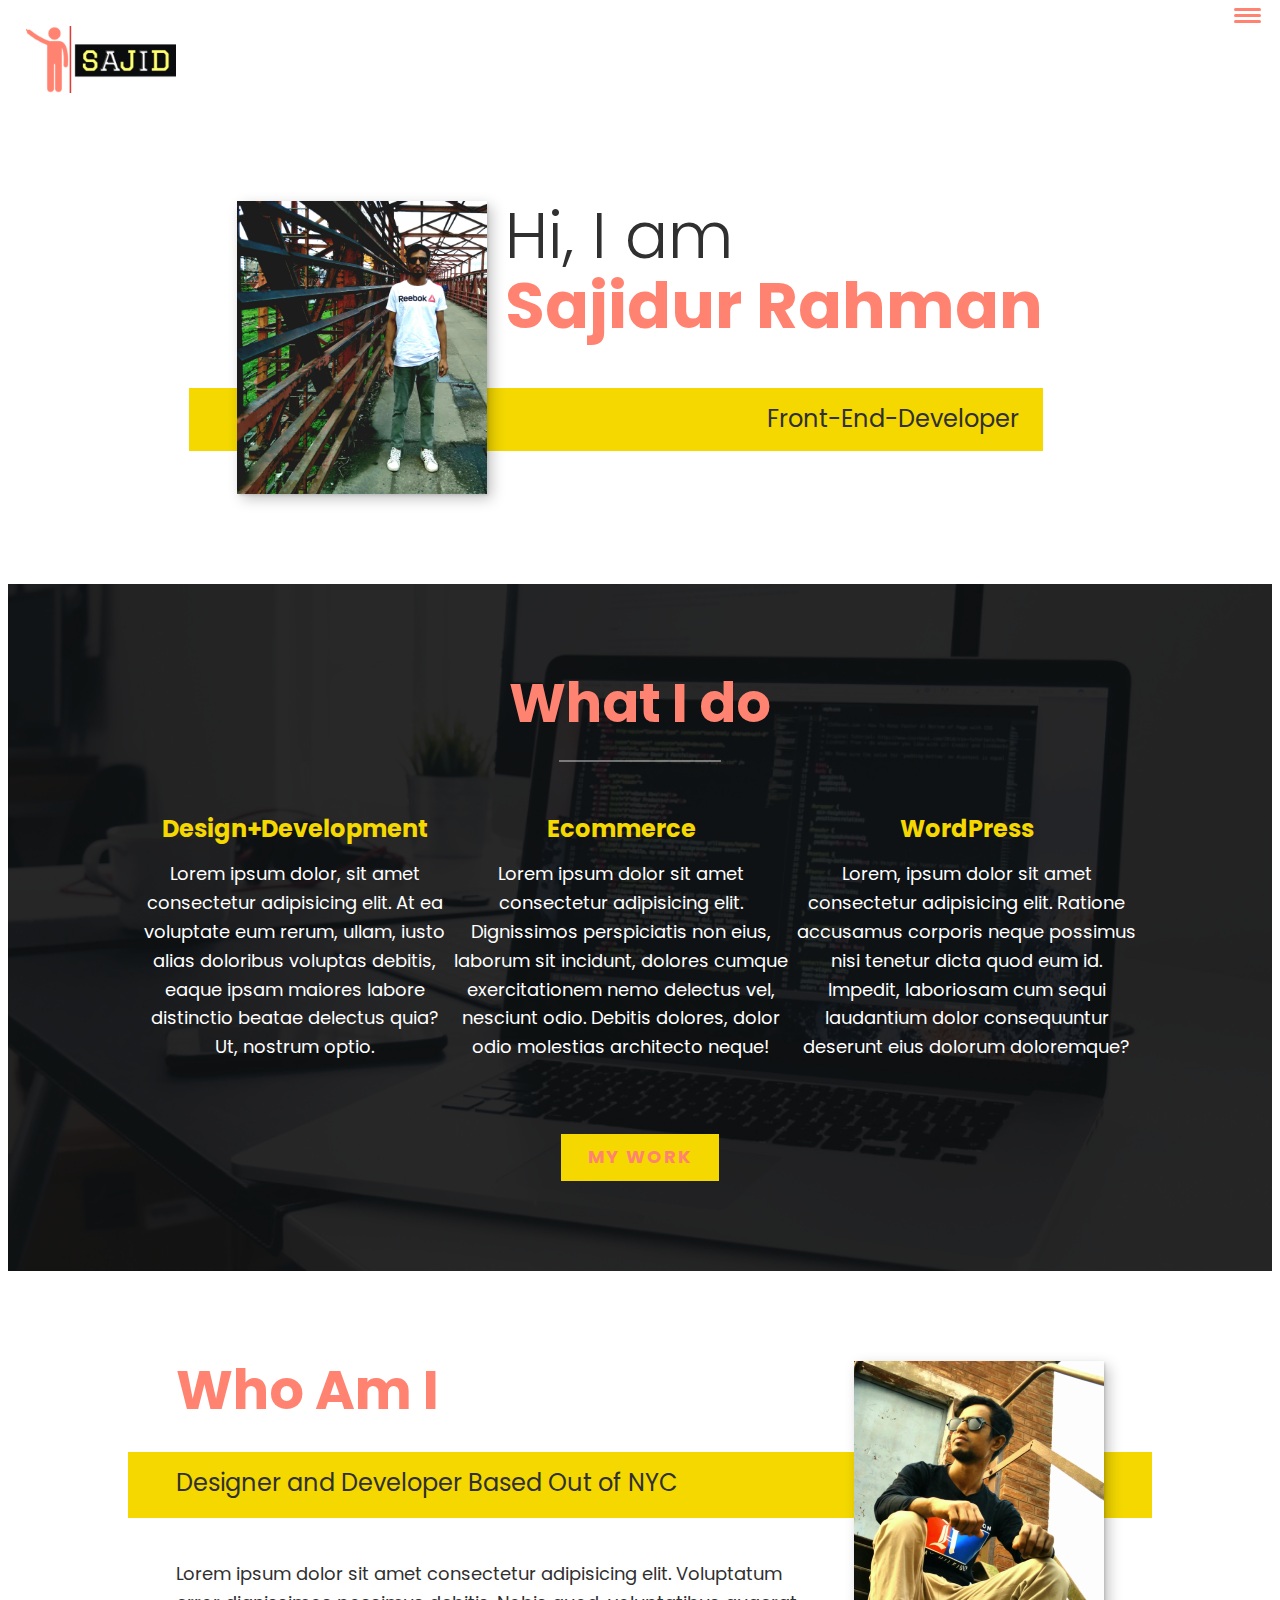
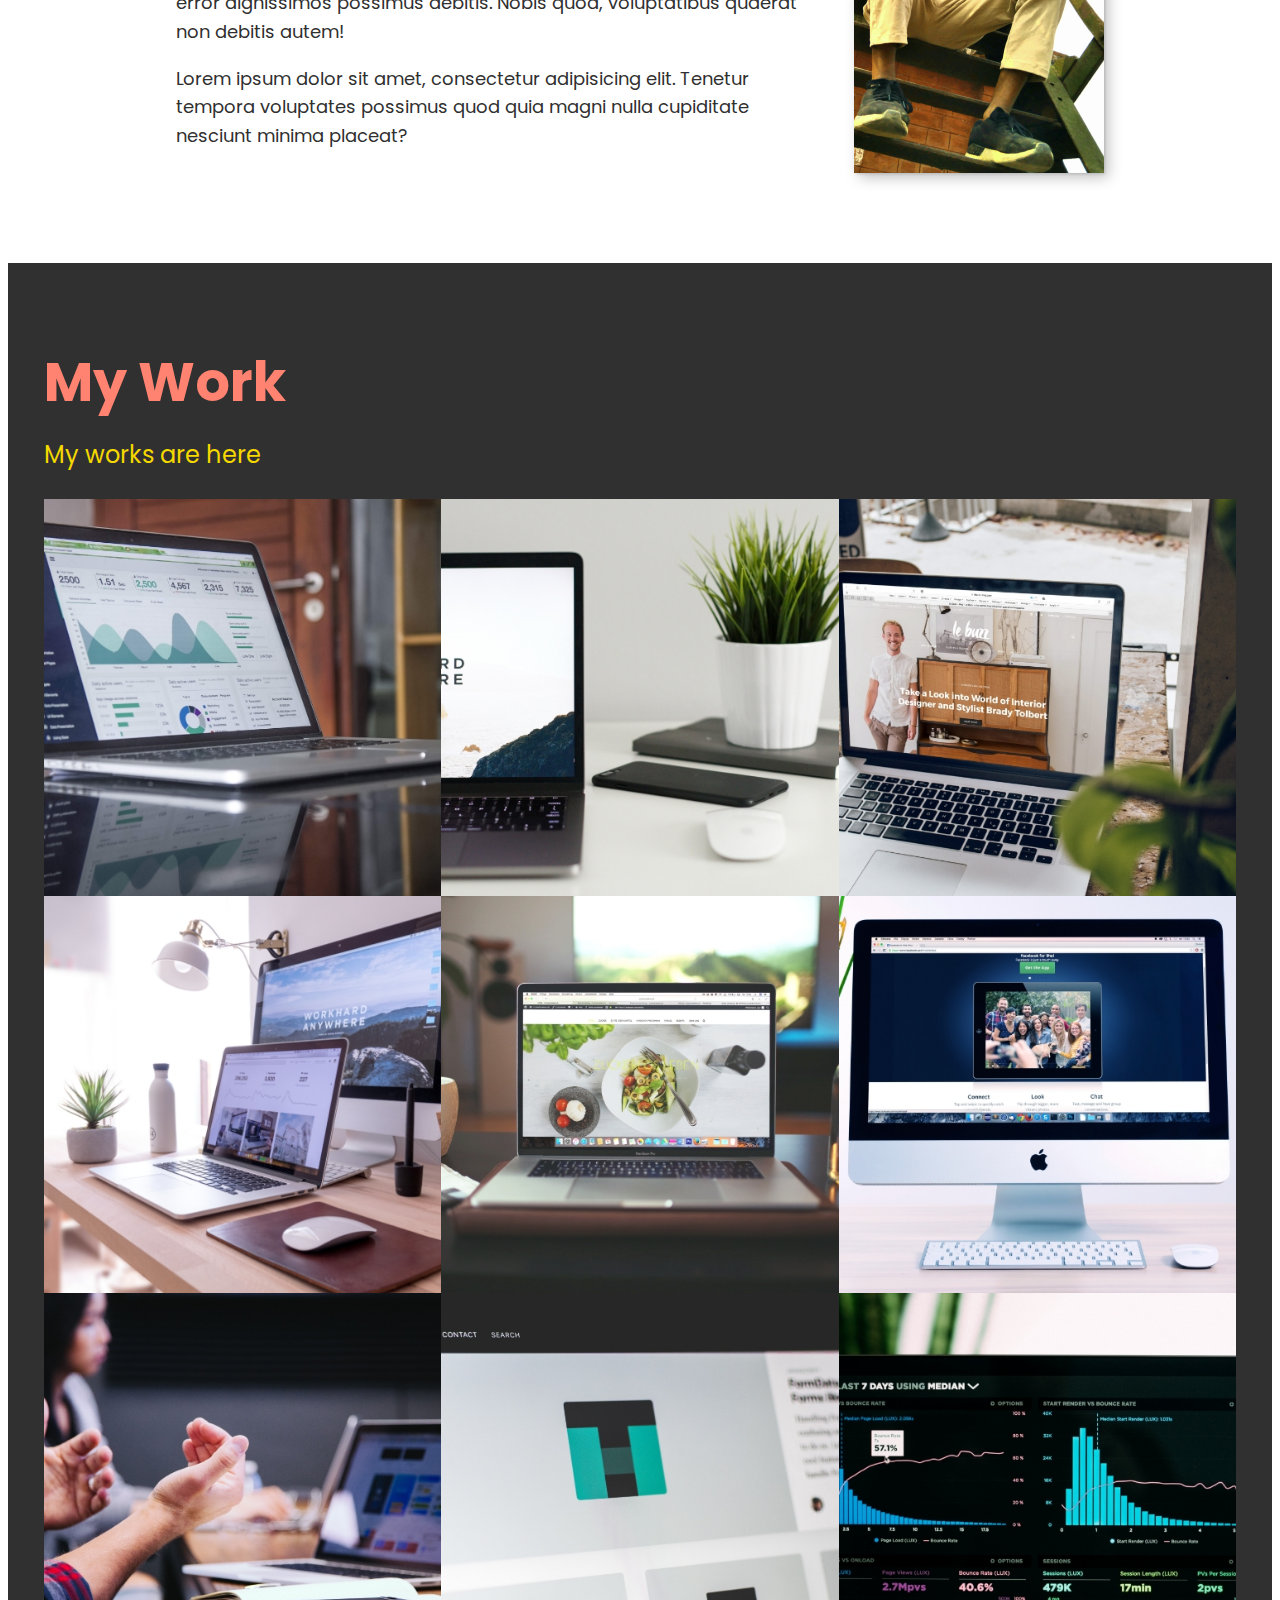
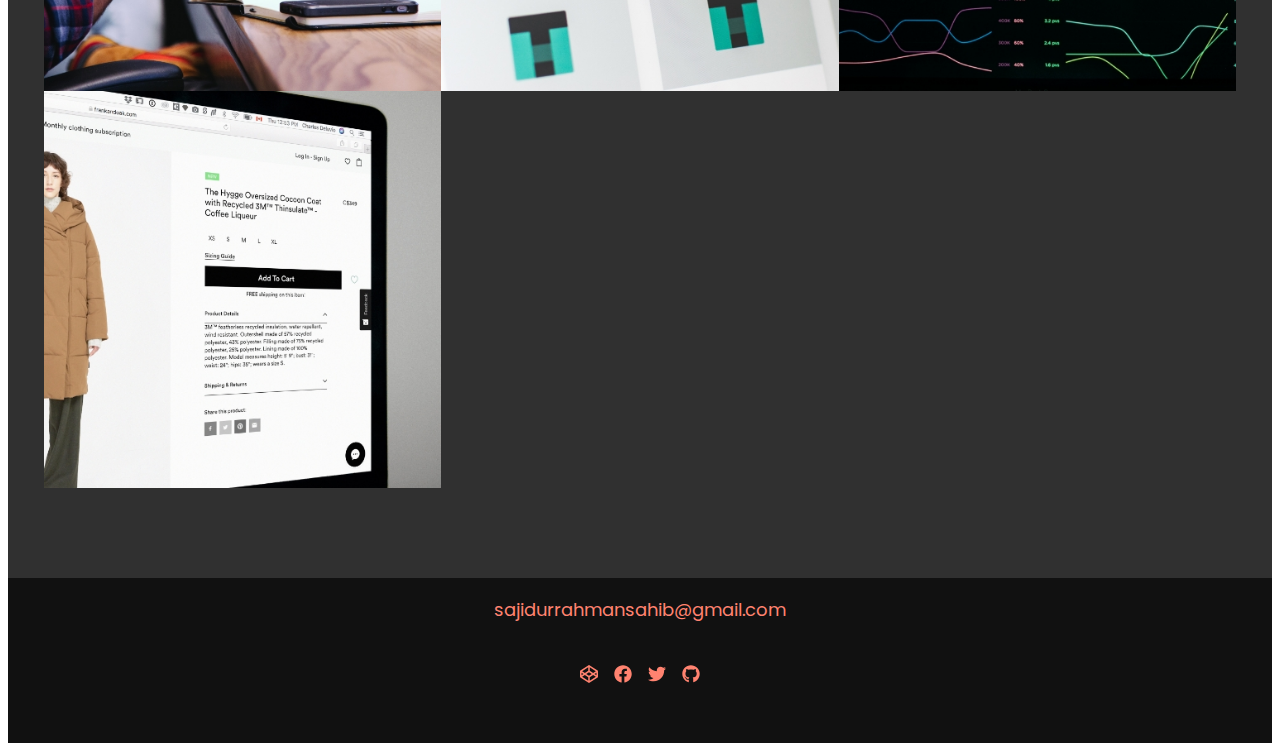
==== index.html @ 3e170366 "my-own-work" ====
<!DOCTYPE html>
<html lang="en">

<head>
    <meta charset="UTF-8">
    <meta http-equiv="X-UA-Compatible" content="IE=edge">
    <meta name="viewport" content="width=device-width, initial-scale=1.0">
    <title>Portfolio-Basic</title>
    <link rel="shortcut icon" href="./images/fav-sajid.png" type="fav-sajid">
    <link rel="stylesheet" href="./css/">
    <link rel="stylesheet" href="./css/all.min.css">
    <link rel="stylesheet" href="./css/style.css">

</head>

<body>
    <header>
        <!--/////////////////////////////////////////////////////////////////////////
             NAVBAR GOES HERE 
        /////////////////////////////////////////////////////////////////////////-->
        <div class="navbar">
            <div class="logo">
                <img src="./images/logo.png" alt="logo">
            </div>
            <button class="nav-toggle" aria-level="toggle-navigation">
                <span class="hamburger"></span>
            </button>
            <nav class="nav">
                <ul class="nav__list">
                    <li class="nav-item"><a href="#home" class="nav__link">Home</a></li>
                    <li class="nav-item"><a href="#service" class="nav__link">My Services</a></li>
                    <li class="nav-item"><a href="#about" class="nav__link">About Me</a></li>
                    <li class="nav-item"><a href="#work" class="nav__link">My Work</a></li>
                </ul>
            </nav>

        </div>
    </header>
    <!-- /////////////////////////////////////////////////////////////////////////////////////////////
            INTRO PART 
        ////////////////////////////////////////////////////////////////////////////////////////////////////////-->

    <main>
        <!-- //////////////////////INTRODUCTION ///////////////-->
        <Section id="home" class="intro">
            <h1 class="section__title section__title--intro">
                Hi, I am <strong>Sajidur Rahman</strong>
            </h1>
            <p class="section__subtitle section__subtitle--intro">
                Front-End-Developer
            </p>
            <img src="./images/sajidur.png" alt="a picture of Sajidur Rahman" class="intro__image">
        </Section>
        <!-- ////////////////MY SERVICES ///////////////-->
        <section id="service" class="my-services">
            <h2 class="section__title section__title--service">
                What I do
            </h2>
            <div class="services-all">
                <!-- item-1 -->
                <div class="service-item">
                    <h3 class="service-item__intro">Design+Development</h3>
                    <p class="service-item__details">Lorem ipsum dolor, sit amet consectetur adipisicing elit. At ea voluptate eum rerum, ullam, iusto alias doloribus voluptas debitis, eaque ipsam maiores labore distinctio beatae delectus quia? Ut, nostrum optio.</p>
                </div>
                <!-- item-1 -->
                <div class="service-item">
                    <h3 class="service-item__intro">Ecommerce</h3>
                    <p class="service-item__details">Lorem ipsum dolor sit amet consectetur adipisicing elit. Dignissimos perspiciatis non eius, laborum sit incidunt, dolores cumque exercitationem nemo delectus vel, nesciunt odio. Debitis dolores, dolor odio molestias architecto neque!</p>
                </div>
                <!-- item-1 -->
                <div class="service-item">
                    <h3 class="service-item__intro">WordPress</h3>
                    <p class="service-item__details">Lorem, ipsum dolor sit amet consectetur adipisicing elit. Ratione accusamus corporis neque possimus nisi tenetur dicta quod eum id. Impedit, laboriosam cum sequi laudantium dolor consequuntur deserunt eius dolorum doloremque?</p>
                </div>
            </div>
            <a href="#work" class="btn">My Work</a>
        </section>
        <!-- //////////////////////////ABOUT ME ///////////////-->
        <section id="about" class="about-me">
            <h2 class="section__title section__title--about">
                Who Am I
            </h2>
            <p class="section__subtitle section__subtitle--about">Designer and Developer Based Out of NYC</p>
            <div class="class about-me__body">
                <p>Lorem ipsum dolor sit amet consectetur adipisicing elit. Voluptatum error dignissimos possimus debitis. Nobis quod, voluptatibus quaerat non debitis autem!</p>
                <p>Lorem ipsum dolor sit amet, consectetur adipisicing elit. Tenetur tempora voluptates possimus quod quia magni nulla cupiditate nesciunt minima placeat?</p>
            </div>
            <img src="./images/my-img.png" alt="a picture of sajidur rahman" class="about-me__image">
        </section>
        <!-- /////////////////////////MY WORK //////////////////-->
        <section id="work" class="my-work">
            <h2 class="section__title section__title--work">My Work</h2>
            <p class="section__subtitle section__subtitle--work">My works are here</p>
            <div class="portfolio">
                <!--PORTFOLIO ITEM-->
                <a href="#" class="portfolio__item">
                    <img src="./images/portfolio-01.jpg" alt="portfolio-01" class="portfolio__image">
                </a>
                <!--PORTFOLIO ITEM-->
                <a href="#" class="portfolio__item">
                    <img src="./images/portfolio-02.jpg" alt="portfolio-02" class="portfolio__image">
                </a>
                <!--PORTFOLIO ITEM-->
                <a href="#" class="portfolio__item">
                    <img src="./images/portfolio-03.jpg" alt="portfolio-03" class="portfolio__image">
                </a>
                <!--PORTFOLIO ITEM-->
                <a href="#" class="portfolio__item">
                    <img src="./images/portfolio-04.jpg" alt="portfolio-04" class="portfolio__image">
                </a>
                <!--PORTFOLIO ITEM-->
                <a href="#" class="portfolio__item">
                    <img src="./images/portfolio-05.jpg" alt="portfolio-05" class="portfolio__image">
                </a>
                <!--PORTFOLIO ITEM-->
                <a href="#" class="portfolio__item">
                    <img src="./images/portfolio-06.jpg" alt="portfolio-06" class="portfolio__image">
                </a>
                <!--PORTFOLIO ITEM-->
                <a href="#" class="portfolio__item">
                    <img src="./images/portfolio-07.jpg" alt="portfolio-07" class="portfolio__image">
                </a>
                <!--PORTFOLIO ITEM-->
                <a href="#" class="portfolio__item">
                    <img src="./images/portfolio-08.jpg" alt="portfolio-08" class="portfolio__image">
                </a>
                <!--PORTFOLIO ITEM-->
                <a href="#" class="portfolio__item">
                    <img src="./images/portfolio-09.jpg" alt="portfolio-09" class="portfolio__image">
                </a>
                <!--PORTFOLIO ITEM-->
                <a href="#" class="portfolio__item">
                    <img src="./images/portfolio-10.jpg" alt="portfolio-10" class="portfolio__image">
                </a>
            </div>
        </section>
    </main>
    <!-- ////////////////////////////////////////////////////////////////////////////////////////////////////////////////////
              FOOTER
///////////////////////////////////////////////////////////////////////////////////////////////////////////// -->
    <footer>
        <div class="footer">
            <a href="sajidurrahmansahib@gmail.com" class="footer__link">sajidurrahmansahib@gmail.com</a>
            <ul class="social-list">
                <li class="social-list__item">
                    <a href="https://codepen.io/" class="social-list__link"><i class="fab fa-codepen"></i></a>
                </li>
                <li class="social-list__item">
                    <a href="https://www.facebook.com/" class="social-list__link"><i class="fab fa-facebook"></i></a>
                </li>
                <li class="social-list__item">
                    <a href="https://twitter.com/" class="social-list__link"><i class="fab fa-twitter"></i></a>
                </li>
                <li class="social-list__item">
                    <a href="https://github.com/" class="social-list__link"><i class="fab fa-github"></i></a>
                </li>
            </ul>
        </div>
    </footer>




    <script src="./js/all.min.js"></script>
    <script src="./js/script.js"></script>
</body>

</html>
---- css/style.css ----
/*-----------------FONTS LINK----------- */
    
    @import url('https://fonts.googleapis.com/css2?family=Poppins:wght@400;500;600;700;800;900&display=swap');
    *,
    *::before,
    *::after {
        box-sizing: border-box;
    }
    /* -----------CUSTOM PROPERTIES----------------------------------- */
    
     :root {
        --ff-primary: 'Poppins', sans-serif;
        --color-white: #ffffff;
        --color-dark: #303030;
        --color-black: #111111;
        --main-color: #F4D800;
        --second-color: #ff8370;
        --fs-h1: 3rem;
        --fs-h2: 2.25rem;
        --fs-h3: 1.25rem;
        --fs-body: 1rem;
        --fw-reg: 300;
        --fw-semibold: 500;
        --fw-bold: 700;
        --default-lh: 1.6;
        --boxShadow: 0.25em 0.25em 0.75em rgba(0, 0, 0, 0.25), 0.125em 0.125em 0.15em rgba(0, 0, 0, 0.15);
    }
    
    @media (min-width:800px) {
         :root {
            --fs-h1: 4rem;
            --fs-h2: 3.375rem;
            --fs-h3: 1.5rem;
            --fs-body: 1.125rem;
        }
    }
    /* -----------------GENERAL PROPERTIES--------------------------------------- */
    
    html {
        scroll-behavior: smooth;
    }
    
    body {
        background-color: var(--color-white);
        color: var(--color-dark);
        font-family: var(--ff-primary);
        font-size: var(--fs-body);
        line-height: var(--default-lh);
    }
    
    a {
        text-decoration: none;
    }
    
    ul,
    ol {
        list-style: none;
    }
    
    section {
        padding: 5em 2em;
    }
    
    img {
        display: block;
        max-width: 100%;
    }
    
    strong {
        font-weight: var(--fw-bold);
        color: var(--second-color);
    }
    /* ----------BUTTONS---------------- */
    
    .btn {
        display: inline-block;
        padding: 0.5em 1.5em;
        background-color: var(--main-color);
        color: var(--second-color);
        text-decoration: none;
        text-transform: uppercase;
        cursor: pointer;
        font-size: 1em;
        letter-spacing: 2px;
        font-weight: var(--fw-bold);
        transition: transform 0.2s ease-in-out;
    }
    
    .btn:hover {
        transform: scale(1.1);
    }
    
    .btn:focus {
        outline: 3px solid var(--main-color);
        outline-offset: 3px;
    }
    /* -----------TYPOGRAPHY---------------------------------------- */
    
    h1,
    h2,
    h3 {
        line-height: 1.1;
        margin: 0;
    }
    
    h1 {
        font-size: var(--fs-h1);
    }
    
    h2 {
        font-size: var(--fs-h2);
    }
    
    h3 {
        font-size: var(--fs-h3);
    }
    
    .section__title {
        margin-bottom: 0.25rem;
    }
    
    .section__title--intro {
        font-weight: var(--fw-reg);
    }
    
    .section__title--intro strong {
        display: block;
    }
    
    .section__subtitle {
        font-size: var(--fs-h3);
    }
    
    .section__subtitle--intro {
        display: inline-block;
    }
    
    .section__subtitle--intro,
    .section__subtitle--about {
        background-color: var(--main-color);
        color: var(--color-dark);
        font-family: var(--ff-primary);
        padding: 0.5em 1em;
    }
    /*____________________________HEADER CSS__________________*/
    
    .navbar {
        display: flex;
        justify-content: space-between;
        padding: 1em;
    }
    
    .logo {
        max-width: 150px;
    }
    
    .nav {
        position: fixed;
        background-color: var(--color-dark);
        top: 0;
        left: 0;
        right: 0;
        bottom: 0;
        z-index: 99;
        transform: translateX(100%);
        transition: transform 0.4s cubic-bezier(0.5, 0, 0.5, 1);
    }
    
    .nav__list {
        display: flex;
        flex-direction: column;
        height: 100%;
        justify-content: space-evenly;
        align-items: center;
    }
    
    .nav__link {
        color: var(--color-white);
        font-weight: var(--fw-semibold);
        font-size: var(--fs-h3);
    }
    
    .nav__link:hover {
        color: var(--second-color);
    }
    
    .hamburger {
        display: block;
        position: relative;
    }
    
    .hamburger,
    .hamburger::before,
    .hamburger::after {
        background-color: var(--second-color);
        width: 2em;
        height: 3px;
        border-radius: 1em;
        transition: transform 0.4s ease-in-out;
    }
    
    .hamburger::before,
    .hamburger::after {
        content: '';
        position: absolute;
        left: 0;
        right: 0;
    }
    
    .hamburger::before {
        top: 6px;
    }
    
    .hamburger::after {
        bottom: 6px;
    }
    
    .nav-toggle {
        background-color: transparent;
        border: 0;
        outline: none;
        cursor: pointer;
        position: absolute;
        right: 1em;
        top: 1em;
        z-index: 999;
    }
    
    .nav-open .nav {
        transform: translateX(0);
    }
    
    .nav-open .nav-toggle {
        position: fixed;
    }
    
    .nav-open .hamburger::before {
        transform: rotate(90deg) translateX(-6px);
    }
    
    .nav-open .hamburger {
        transform: rotate(45deg);
    }
    
    .nav-open .hamburger::after {
        opacity: 0;
    }
    /*______________________________________________________ */
    /* -----------INTRO CSS------------- */
    
    .intro {
        position: relative;
    }
    
    @media (min-width:600px) {
        .intro {
            display: grid;
            width: min-content;
            grid-column-gap: 1em;
            grid-template-areas: "img title" "img subtitle";
            grid-template-columns: min-content max-content;
            margin: 0 auto;
        }
        .intro__image {
            grid-area: img;
            min-width: 250px;
            position: relative;
            z-index: 2;
            box-shadow: var(--boxShadow);
        }
        .section__subtitle--intro {
            align-self: start;
            grid-column: -1/1;
            grid-row: 2;
            text-align: right;
            position: relative;
            left: -2em;
            width: calc(100% + 2em);
        }
    }
    /* ---------------SERVICES CSS----------------------------- */
    
    .my-services {
        background-color: var(--color-dark);
        color: var(--color-white);
        background-image: url(../images/services-bg.jpg);
        background-size: cover;
        background-blend-mode: overlay;
        text-align: center;
    }
    
    .section__title--service {
        color: var(--second-color);
        position: relative;
    }
    
    .section__title--service::after {
        content: "";
        display: block;
        width: 3em;
        height: 2px;
        margin: 0.5em auto 1em;
        background-color: var(--color-white);
        opacity: 0.4;
    }
    
    .services-all {
        margin-bottom: 3em;
    }
    
    .service-item {
        max-width: 500px;
        margin: 0 auto;
    }
    
    .service-item__intro {
        color: var(--main-color);
    }
    
    @media (min-width:800px) {
        .services-all {
            display: flex;
            max-width: 1000px;
            margin-left: auto;
            margin-right: auto;
        }
    }
    /* -----------ABOUT ME-------------- */
    
    .about-me {
        max-width: 1000px;
        margin: 0 auto;
    }
    
    .about-me__image {
        box-shadow: var(--boxShadow);
    }
    
    .section__title--about {
        color: var(--second-color);
    }
    
    @media (min-width:600px) {
        .about-me {
            display: grid;
            grid-template-columns: 1fr 250px;
            grid-template-areas: "title img" "subtitle img" "body img";
            grid-column-gap: 2em;
        }
        .about-me__image {
            grid-area: img;
            position: relative;
            z-index: 2;
        }
        .section__title--about {
            grid-area: title;
        }
        .section__subtitle--about {
            grid-area: subtitle;
            grid-column: 1/-1;
            grid-row: 2;
            position: relative;
            left: -2em;
            width: calc(100% + 4em);
            padding-left: 2em;
            padding-right: calc(250px + 2em);
        }
        .about-me__body {
            grid-area: body;
        }
    }
    /* ------------------WORK CSS----------------------- */
    
    .my-work {
        background-color: var(--color-dark);
        color: var(--color-white);
    }
    
    .section__title--work {
        color: var(--second-color);
    }
    
    .section__subtitle--work {
        color: var(--main-color);
    }
    
    .portfolio {
        display: grid;
        grid-template-columns: repeat(auto-fit, minmax(300px, 1fr));
    }
    
    .portfolio__image {
        transition: transform 0.8s cubic-bezier(0.5, 0, 0.5, 1), opacity 0.3s linear;
    }
    
    .portfolio__item {
        background-color: var(--main-color);
        overflow: hidden;
    }
    
    .portfolio__item:focus {
        position: relative;
        z-index: 2;
    }
    
    .portfolio__item:focus,
    .portfolio__image:hover.portfolio__image {
        transform: scale(1.2);
        opacity: 0.5;
    }
    /* ------------------FOOTER CSS----------------------- */
    
    .footer {
        background-color: var(--color-black);
        color: var(--main-color);
        text-align: center;
        padding: 1em 0;
    }
    
    .social-list__item:hover {
        opacity: 0.7;
    }
    
    .social-list__link,
    .footer__link {
        color: var(--second-color);
    }
    
    .footer__link:hover {
        opacity: 0.7;
        text-decoration: underline;
    }
    
    .social-list {
        display: flex;
        justify-content: center;
        margin: 2em 0;
        padding: 0;
    }
    
    .social-list__item {
        margin: 0 0.5rem;
    }
    /*_____________________PORTFOLIO ITEM CSS____________ */
    
    .portfolio-item-individual {
        padding: 2em;
        display: grid;
        grid-template-columns: repeat(1, 1fr);
        grid-column-gap: 1em;
    }
    
    @media (min-width:600px) {
        .portfolio-item-individual {
            grid-template-columns: repeat(2, 1fr);
            grid-column-gap: 1.5em;
        }
    }
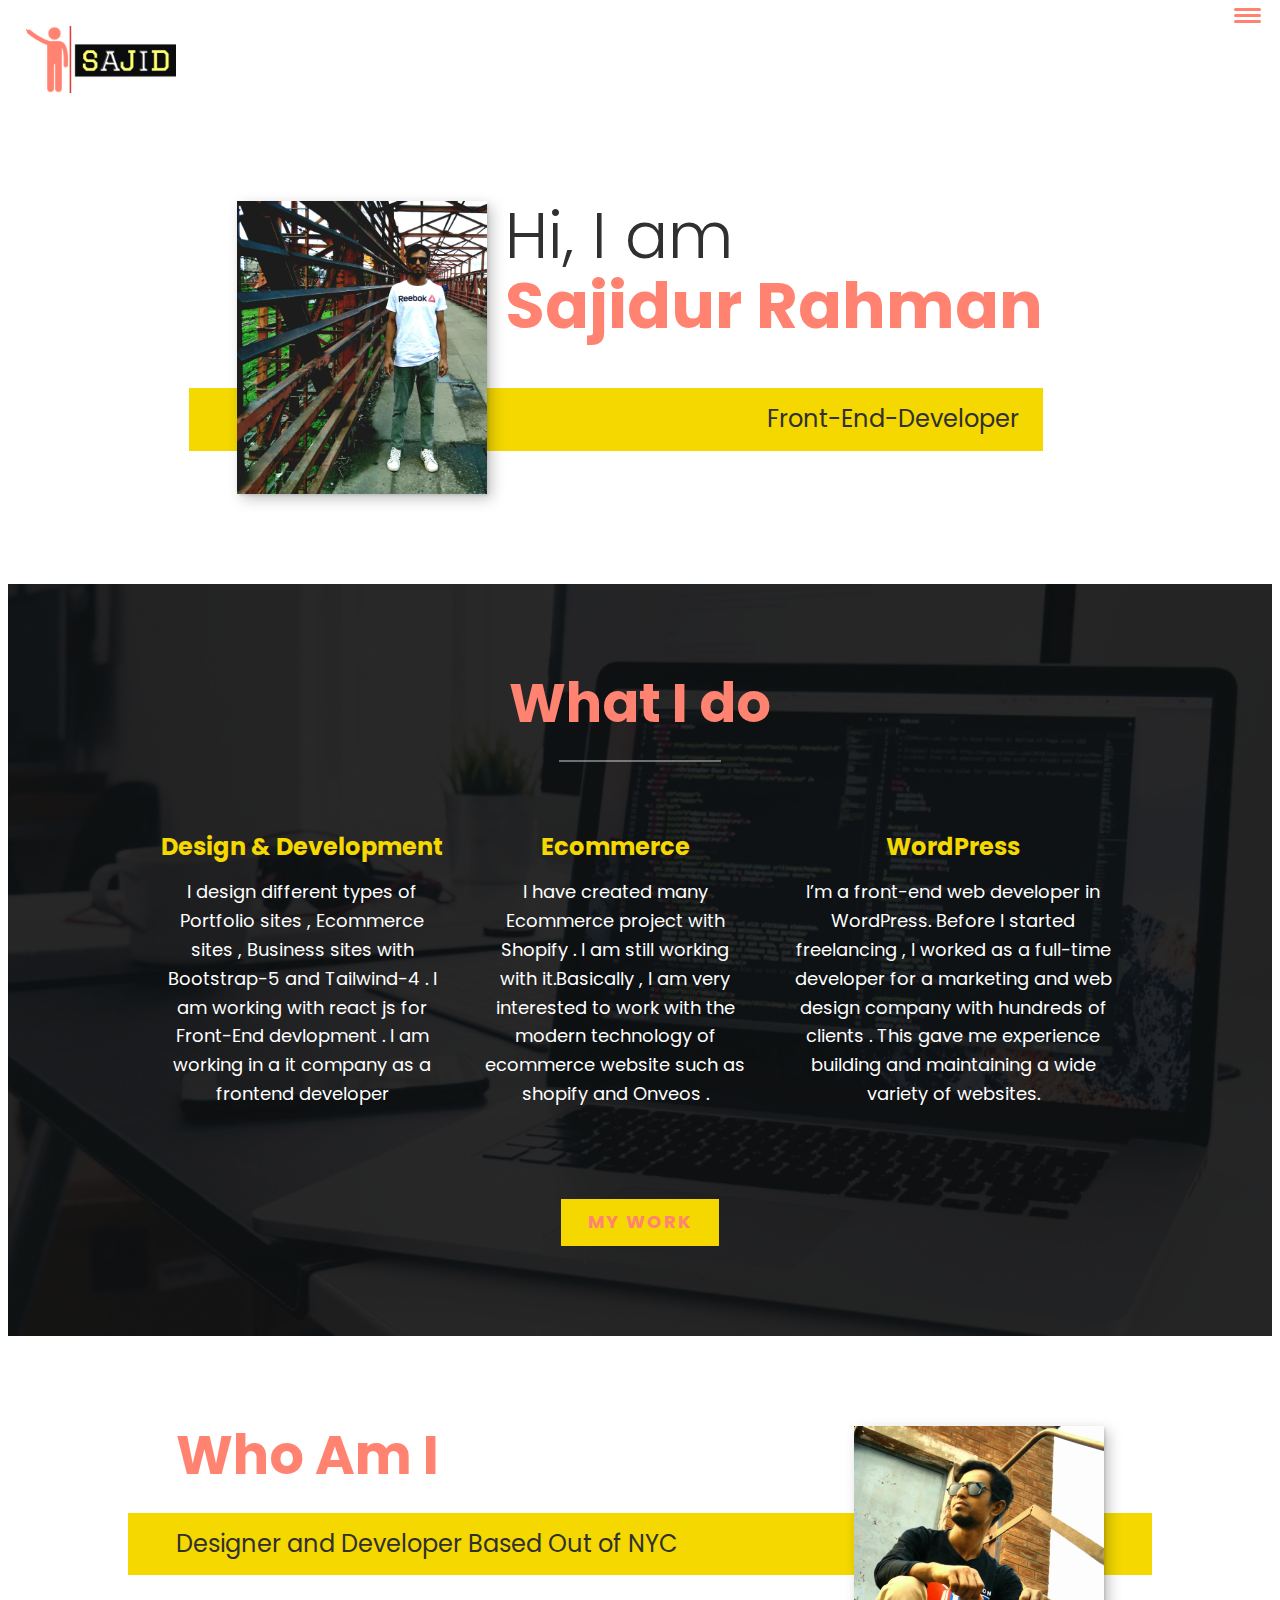
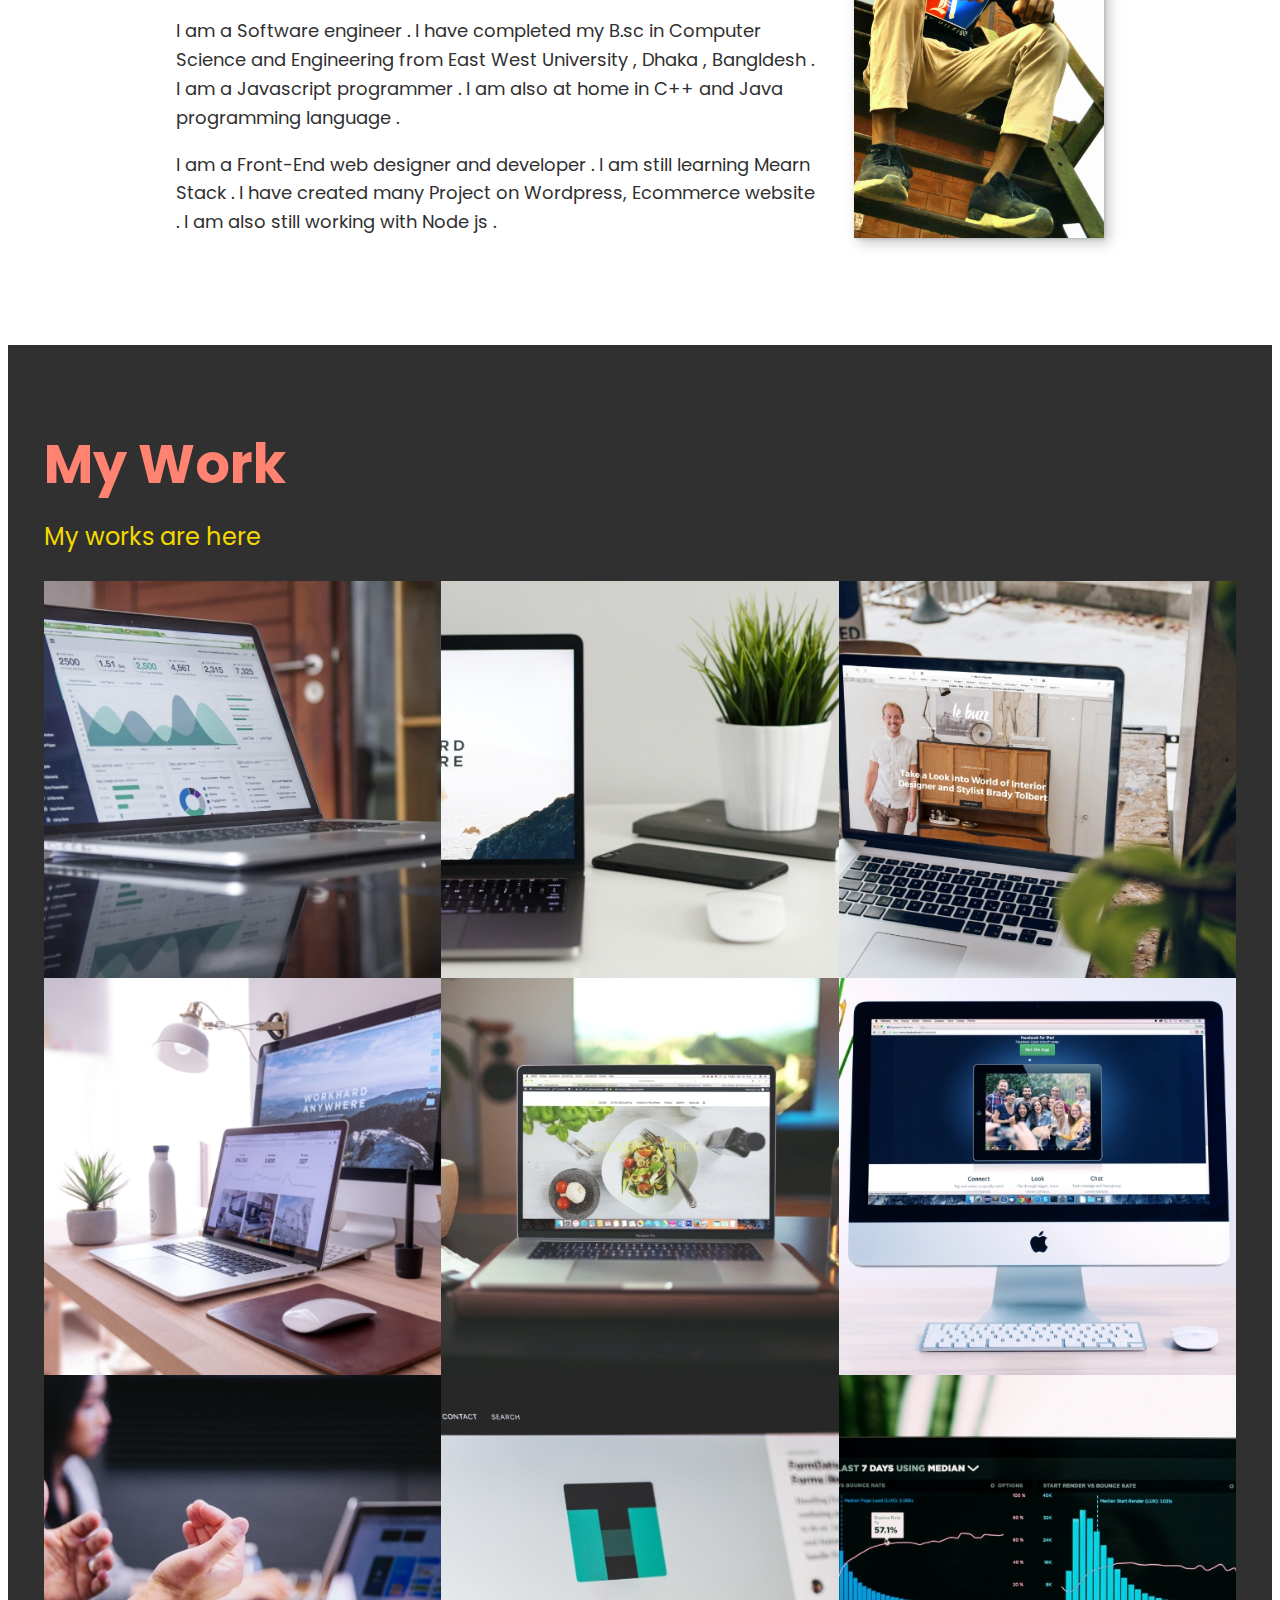
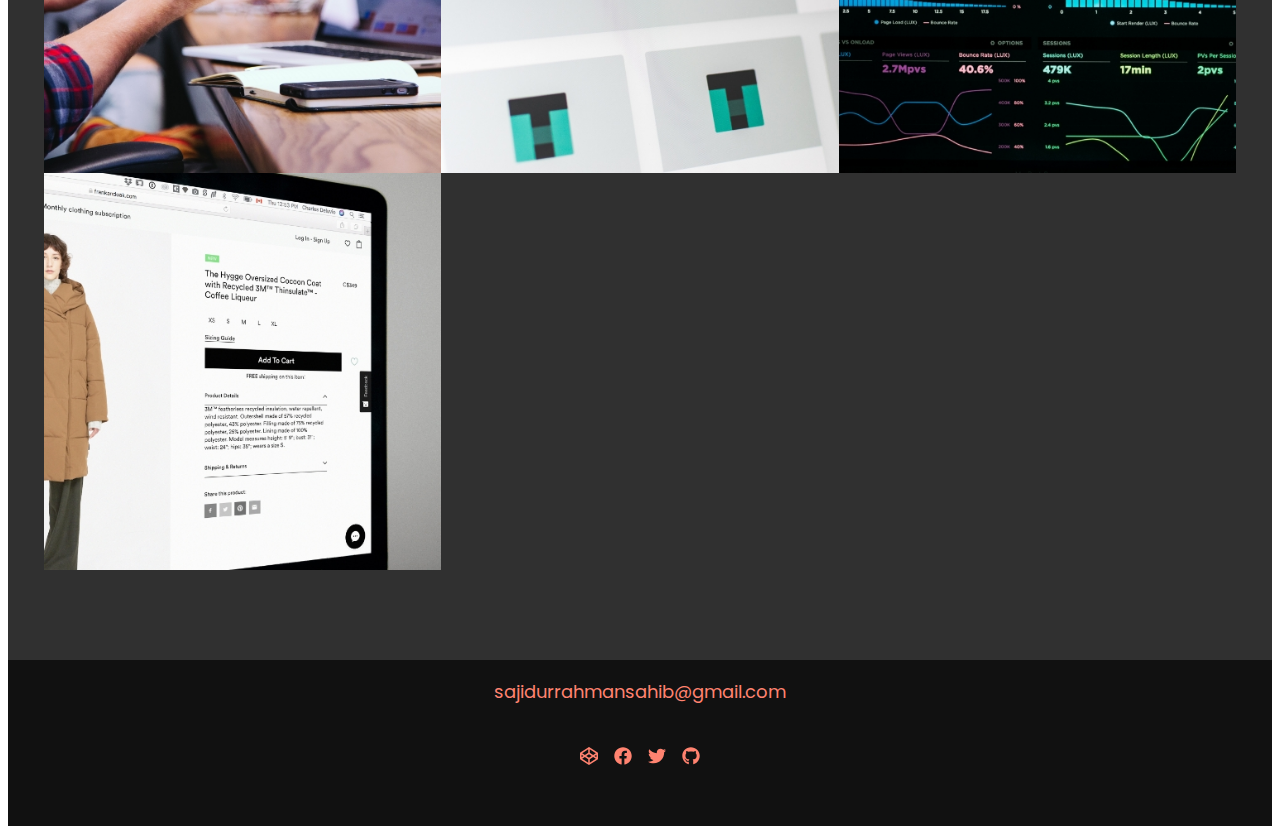
==== commit 6390058d: "edited" ====
--- a/index.html
+++ b/index.html
@@ -59,18 +59,19 @@
             <div class="services-all">
                 <!-- item-1 -->
                 <div class="service-item">
-                    <h3 class="service-item__intro">Design+Development</h3>
-                    <p class="service-item__details">Lorem ipsum dolor, sit amet consectetur adipisicing elit. At ea voluptate eum rerum, ullam, iusto alias doloribus voluptas debitis, eaque ipsam maiores labore distinctio beatae delectus quia? Ut, nostrum optio.</p>
+                    <h3 class="service-item__intro">Design & Development</h3>
+                    <p class="service-item__details">I design different types of Portfolio sites , Ecommerce sites , Business sites with Bootstrap-5 and Tailwind-4 . I am working with react js for Front-End devlopment . I am working in a it company as a frontend developer</p>
                 </div>
                 <!-- item-1 -->
                 <div class="service-item">
                     <h3 class="service-item__intro">Ecommerce</h3>
-                    <p class="service-item__details">Lorem ipsum dolor sit amet consectetur adipisicing elit. Dignissimos perspiciatis non eius, laborum sit incidunt, dolores cumque exercitationem nemo delectus vel, nesciunt odio. Debitis dolores, dolor odio molestias architecto neque!</p>
+                    <p class="service-item__details">I have created many Ecommerce project with Shopify . I am still working with it.Basically , I am very interested to work with the modern technology of ecommerce website such as shopify and Onveos .</p>
                 </div>
                 <!-- item-1 -->
                 <div class="service-item">
                     <h3 class="service-item__intro">WordPress</h3>
-                    <p class="service-item__details">Lorem, ipsum dolor sit amet consectetur adipisicing elit. Ratione accusamus corporis neque possimus nisi tenetur dicta quod eum id. Impedit, laboriosam cum sequi laudantium dolor consequuntur deserunt eius dolorum doloremque?</p>
+                    <p class="service-item__details">I’m a front-end web developer in WordPress. Before I started freelancing , I worked as a full-time developer for a marketing and web design company with hundreds of clients . This gave me experience building and maintaining a wide
+                        variety of websites.</p>
                 </div>
             </div>
             <a href="#work" class="btn">My Work</a>
@@ -82,8 +83,8 @@
             </h2>
             <p class="section__subtitle section__subtitle--about">Designer and Developer Based Out of NYC</p>
             <div class="class about-me__body">
-                <p>Lorem ipsum dolor sit amet consectetur adipisicing elit. Voluptatum error dignissimos possimus debitis. Nobis quod, voluptatibus quaerat non debitis autem!</p>
-                <p>Lorem ipsum dolor sit amet, consectetur adipisicing elit. Tenetur tempora voluptates possimus quod quia magni nulla cupiditate nesciunt minima placeat?</p>
+                <p>I am a Software engineer . I have completed my B.sc in Computer Science and Engineering from East West University , Dhaka , Bangldesh . I am a Javascript programmer . I am also at home in C++ and Java programming language .</p>
+                <p>I am a Front-End web designer and developer . I am still learning Mearn Stack . I have created many Project on Wordpress, Ecommerce website . I am also still working with Node js .</p>
             </div>
             <img src="./images/my-img.png" alt="a picture of sajidur rahman" class="about-me__image">
         </section>
--- a/css/style.css
+++ b/css/style.css
@@ -311,6 +311,7 @@
     .service-item {
         max-width: 500px;
         margin: 0 auto;
+        padding: 1em;
     }
     
     .service-item__intro {
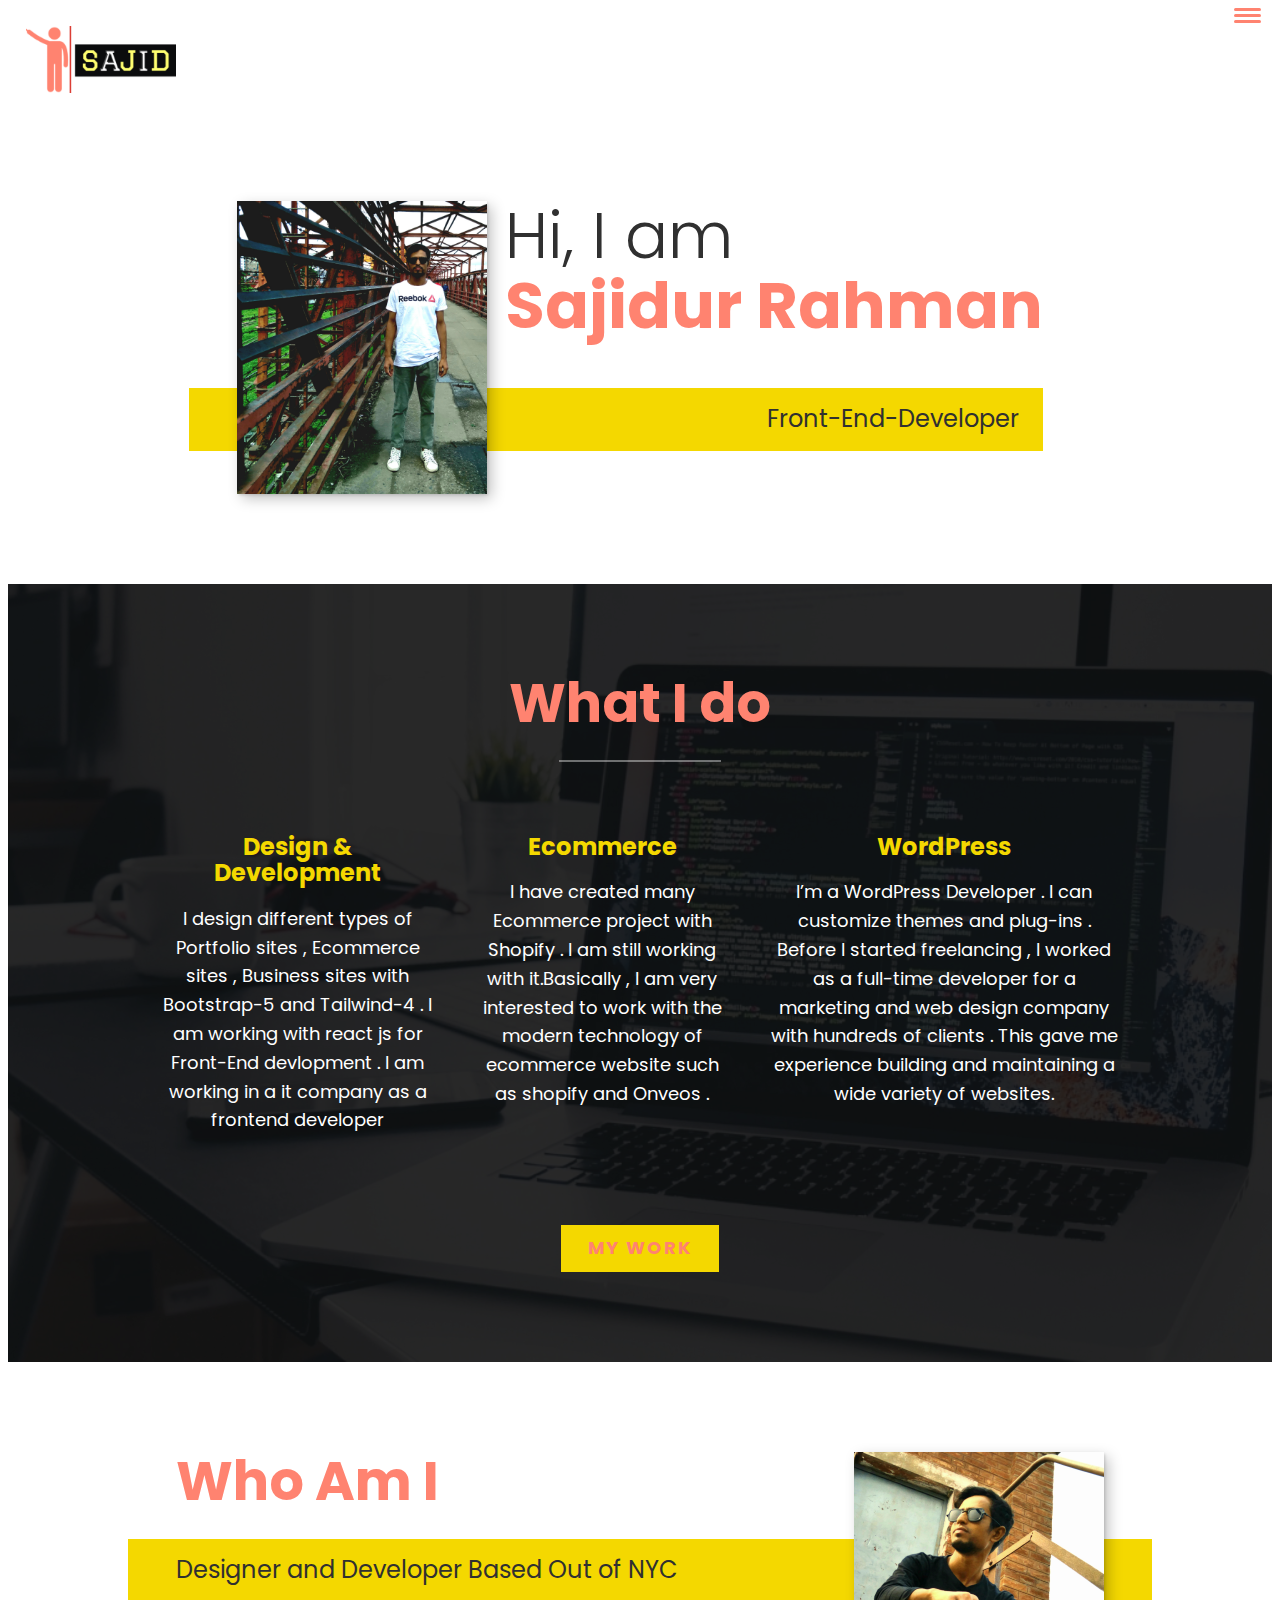
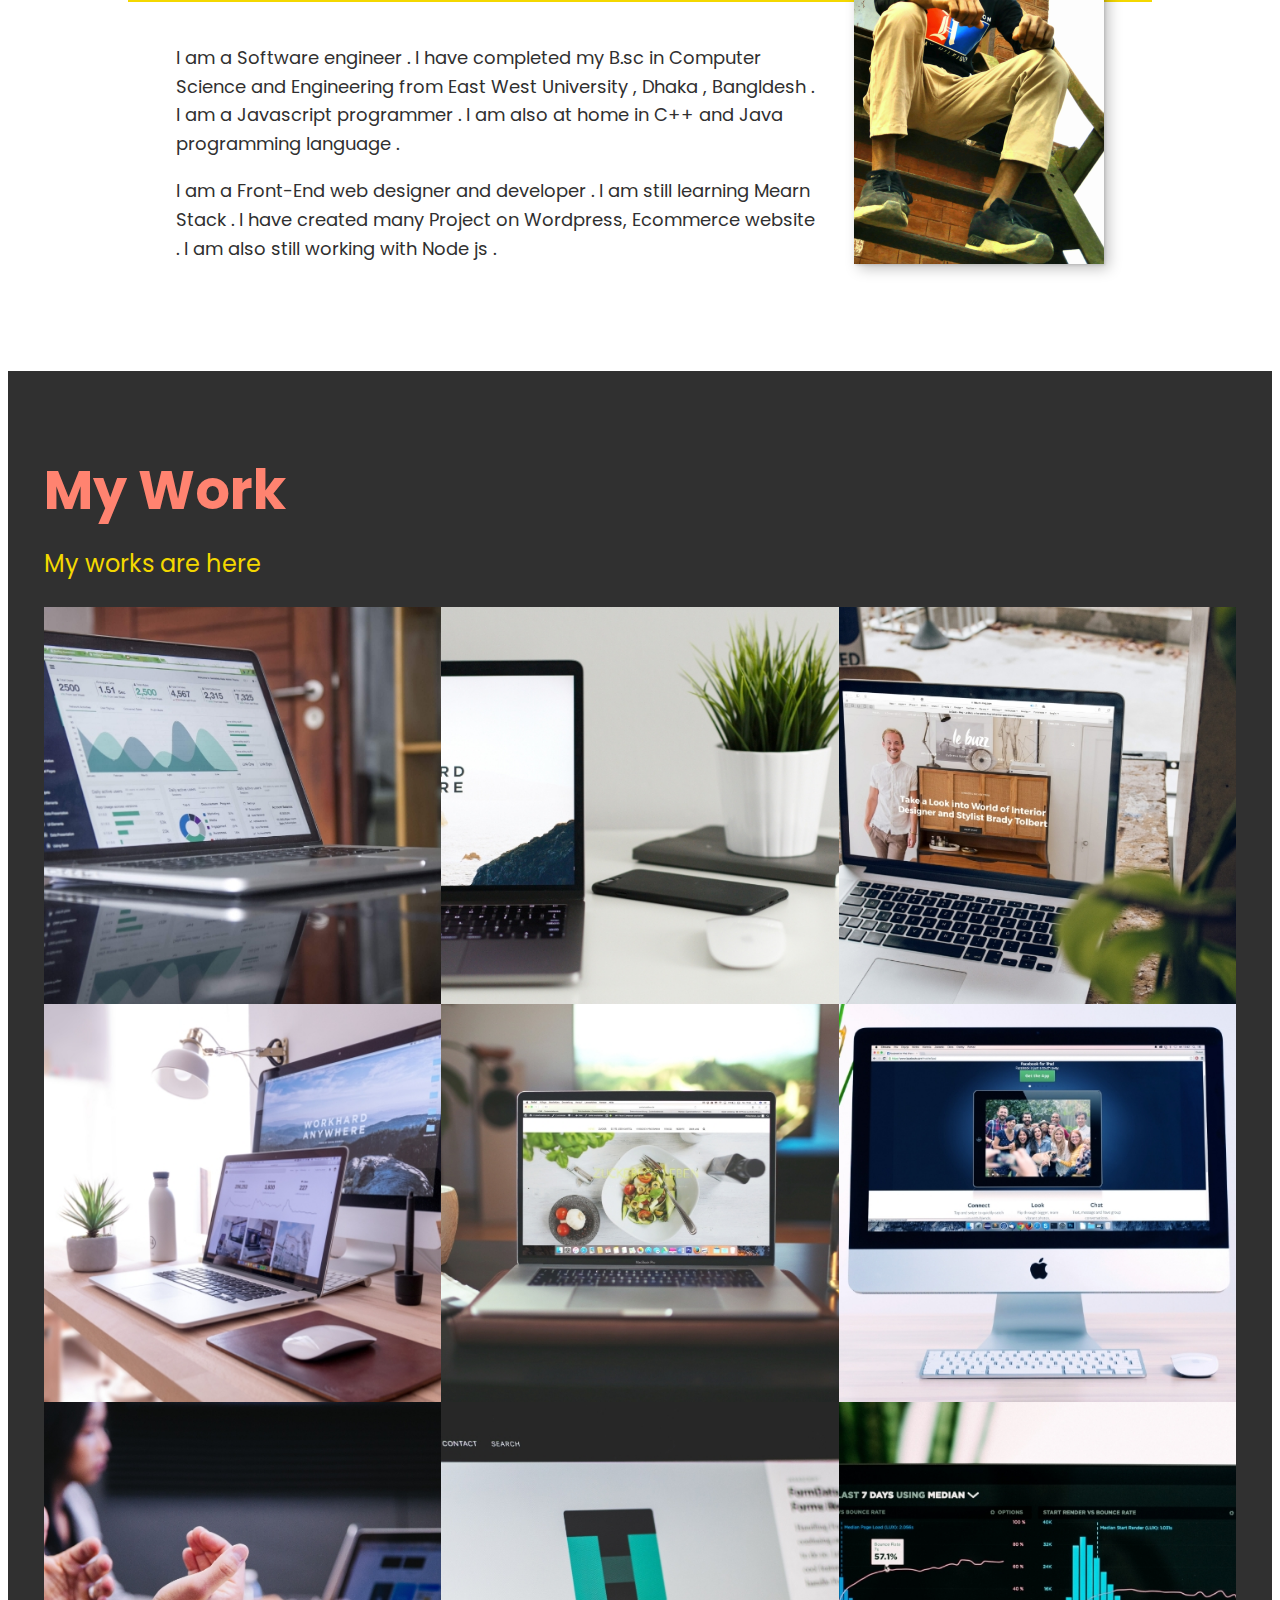
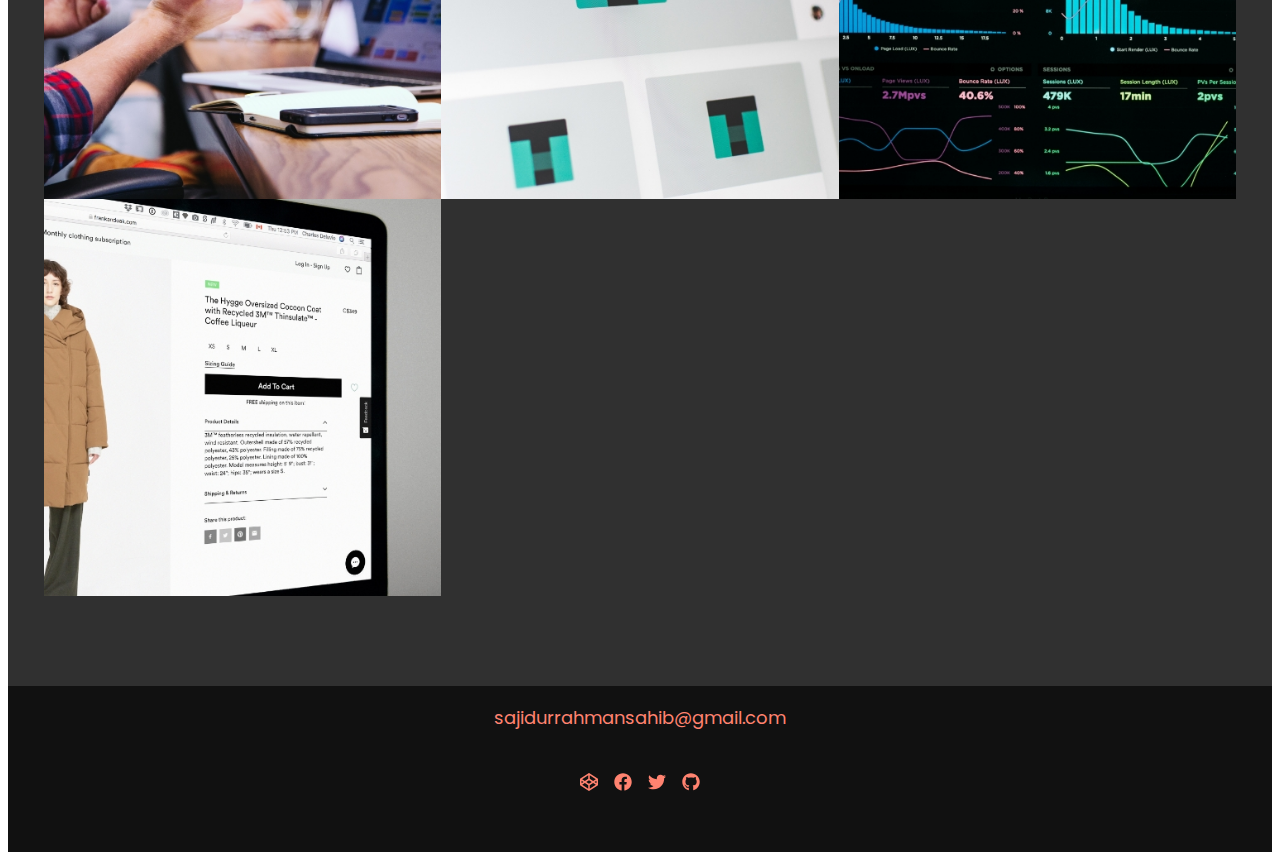
==== commit eb7b6187: "service edited" ====
--- a/index.html
+++ b/index.html
@@ -70,8 +70,8 @@
                 <!-- item-1 -->
                 <div class="service-item">
                     <h3 class="service-item__intro">WordPress</h3>
-                    <p class="service-item__details">I’m a front-end web developer in WordPress. Before I started freelancing , I worked as a full-time developer for a marketing and web design company with hundreds of clients . This gave me experience building and maintaining a wide
-                        variety of websites.</p>
+                    <p class="service-item__details">I’m a WordPress Developer . I can customize themes and plug-ins . Before I started freelancing , I worked as a full-time developer for a marketing and web design company with hundreds of clients . This gave me experience building and
+                        maintaining a wide variety of websites.</p>
                 </div>
             </div>
             <a href="#work" class="btn">My Work</a>
